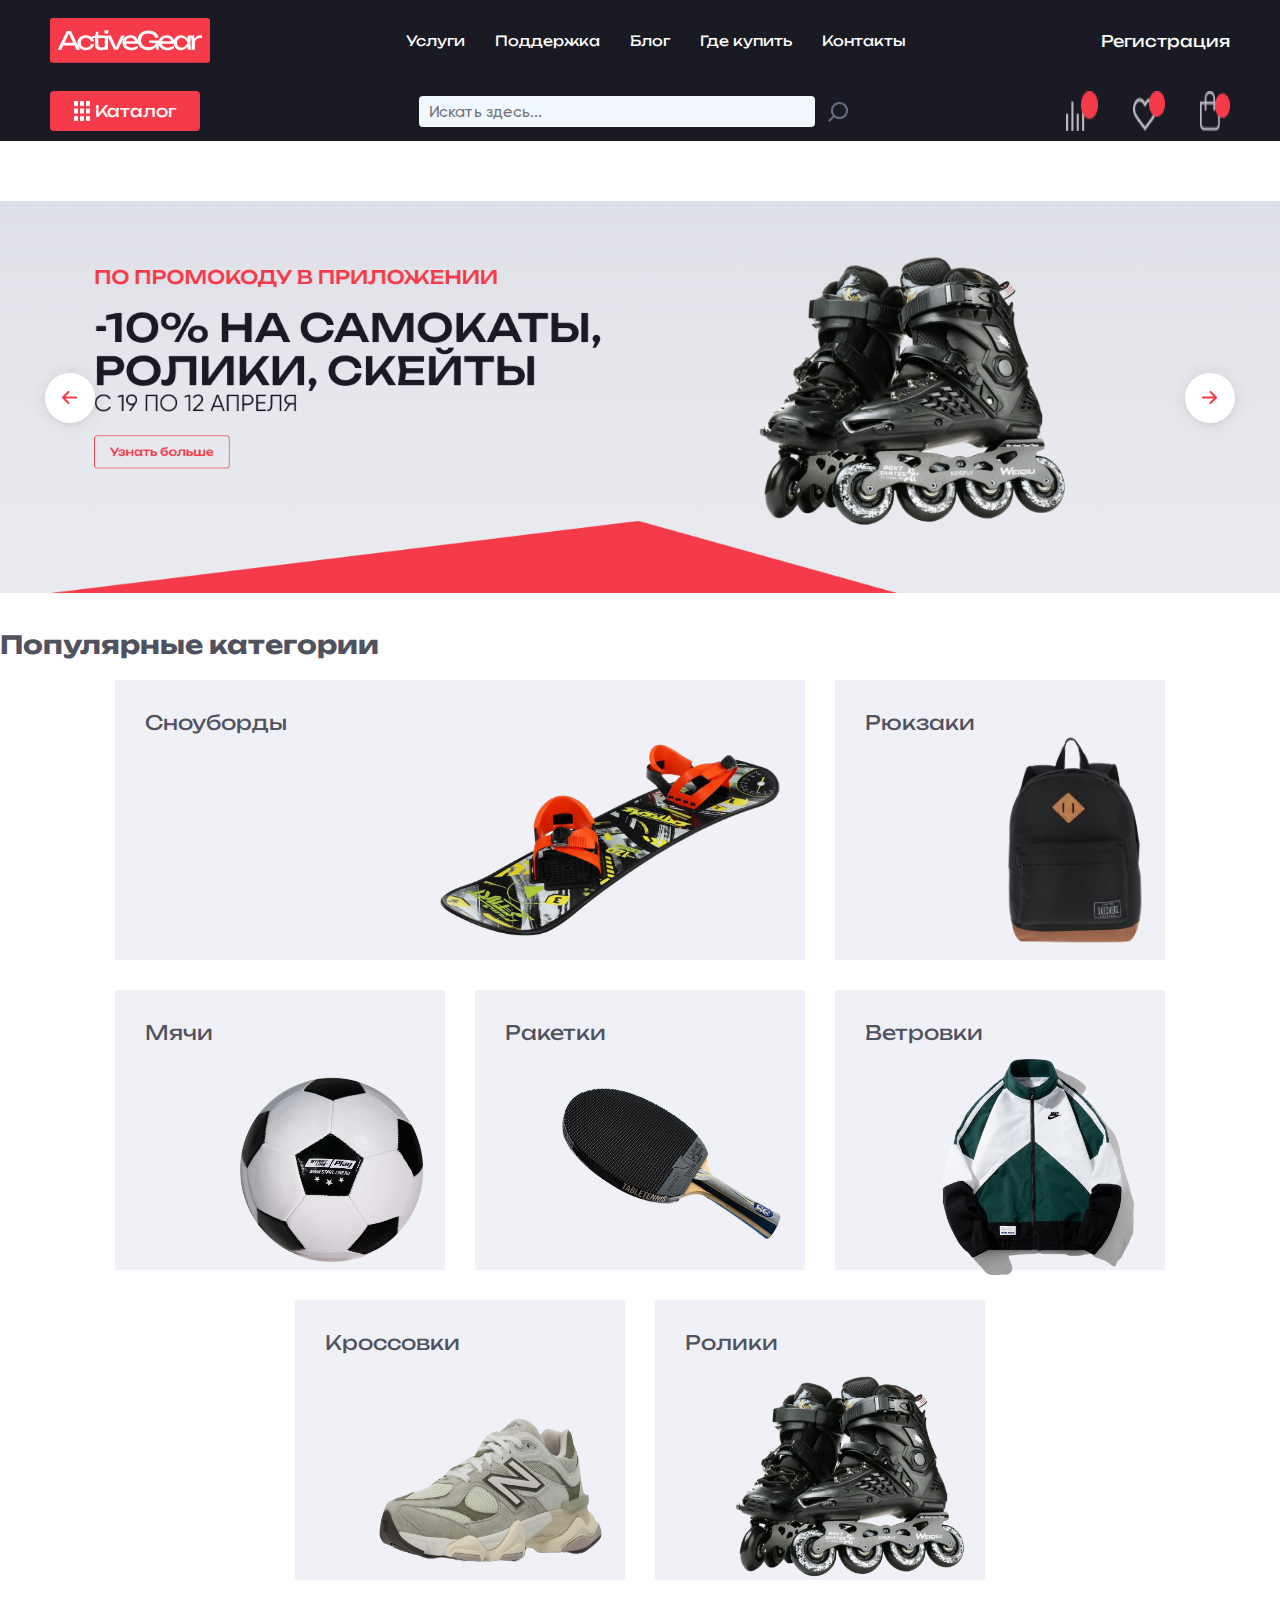
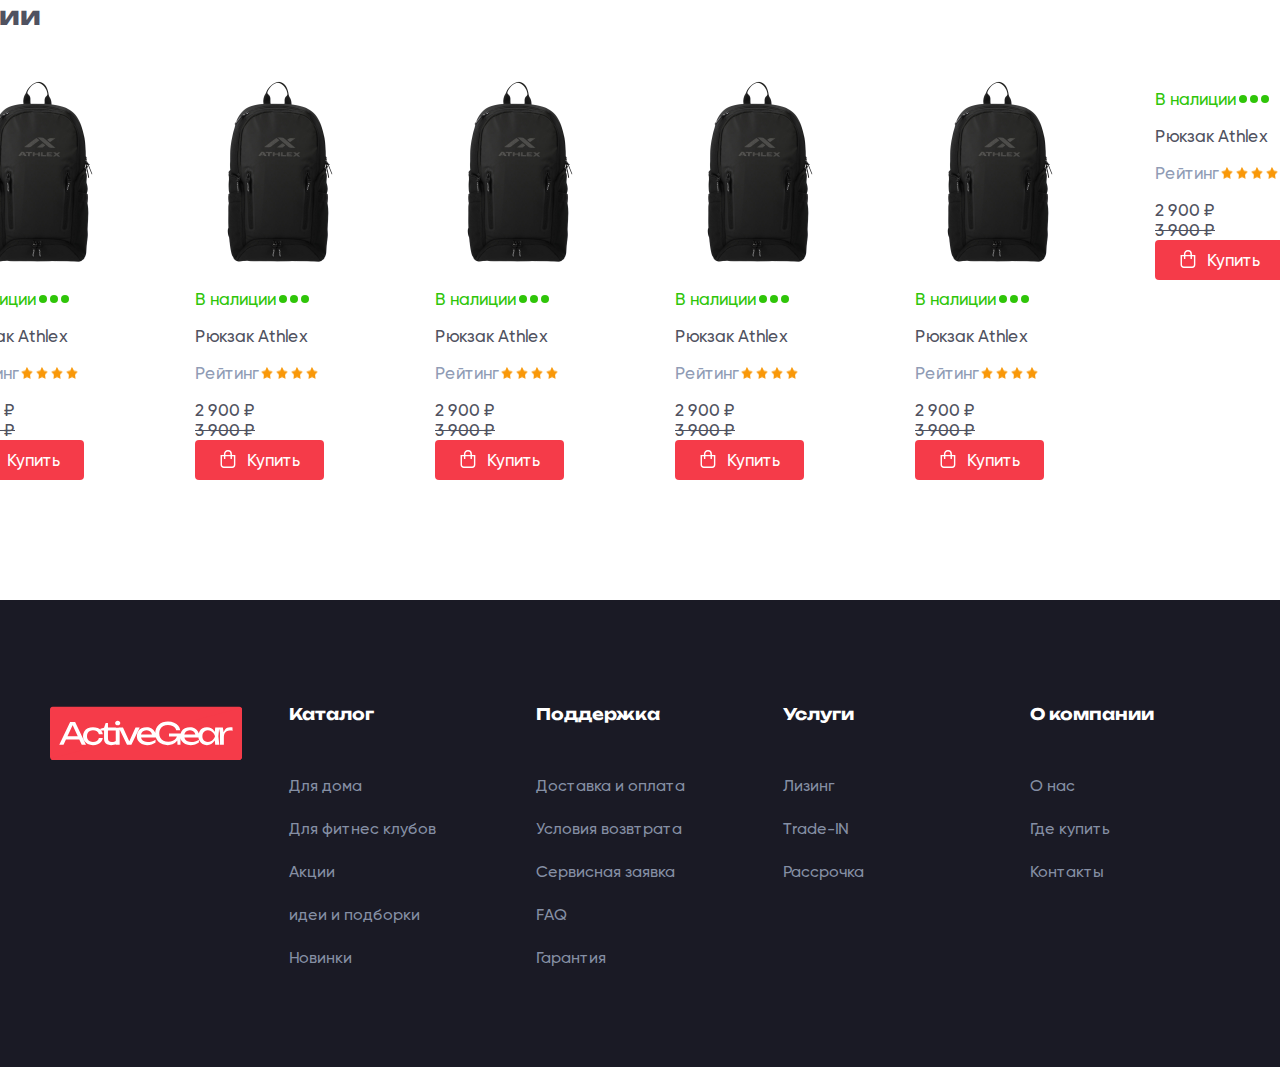
==== index.html @ 94739336 "Merge branch 'main' of https://github.com/Progibatorr2005/pr22" ====
<!DOCTYPE html>
<html lang="en">
<head>
    <meta charset="UTF-8">
    <meta name="viewport" content="width=device-width, initial-scale=1.0">
    <title>Document</title>
    <link rel="stylesheet" href="./css/index.css">
    <link rel="preconnect" href="https://fonts.googleapis.com">
    <link rel="preconnect" href="https://fonts.gstatic.com" crossorigin>
    <link href="https://fonts.googleapis.com/css2?family=Unbounded&display=swap" rel="stylesheet">
    <link rel="stylesheet" href="./css/style.css">
    <link rel="stylesheet" href="./css/fancybox.css">

</head>
<body>
    <header>
        <div class="header_container">
            <div class="header_container__top">
                <img src="./img/logo.svg">
                <div class="header_nav">
                    <button><p>Услуги</p></button>
                    <button><p>Поддержка</p></button>
                    <button><p>Блог</p></button>
                    <button><p>Где купить</p></button>
                    <button><p>Контакты</p></button>
                </div>
                
                <button id="register-btn">Регистрация</button>

                <div id="register-modal" class="modal">
                  <div class="modal-content">
                    <span class="close-button">&times;</span>
                    <h2>Регистрация</h2>
                    <button style="border-color: black;" class="google-btn red_line_button">
                        <img src="./img/google.png">
                        <p>Войти через Google</p>
                    </button>
                    <div class="or-divider">или</div>
                    <input type="email" id="email-input" placeholder="Введите email">
                    <input type="password" id="password-input" placeholder="Введите пароль">
                    <button class="confirm-btn red_button">Подтвердить</button>
                    <p>Уже есть аккаунт? <a href="#" id="login-link">Войти</a></p>
                  </div>
                </div>
                
                <div id="login-modal" class="modal">
                  <div class="modal-content">
                    <span class="close-button">&times;</span>
                    <h2>Вход</h2>
                    <input type="email" id="login-email" placeholder="Введите email">
                    <input type="password" id="login-password" placeholder="Введите пароль">
                    <button class="confirm-btn red_button">Войти</button>
                  </div>
                </div>
            </div>
            <div class="header_container__bottom">
                <button class="red_button" id="catalog-button">
                    <img src="/img/catalog.png">
                    <p>Каталог</p>
                </button>
                <form class="form">
                    <input class="search" type="text" placeholder="Искать здесь...">
                    <button class="button">
                        <img src="/img/search.png" alt="">
                    </button>
                  </form>
                <div class="header_container__bottom__rightblock">
                    <button><img src="/img/srav.png"></button>
                    <button><img src="/img/heaart.png"></button>
                    <button><img src="/img/baasket.png"></button>
                </div>
            </div>
        </div>


        </div>
        <div id="catalog-overlay" class="hidden">
            <div id="catalog-content">
                    <div class="tab">
                        <button class="tablinks" onclick="openCity(event, 'Одежда')">Одежда</button>
                        <button class="tablinks" onclick="openCity(event, 'Обувь')">Обувь</button>
                        <button class="tablinks" onclick="openCity(event, 'Аксессуары')">Аксессуары</button>
                        <button class="tablinks" onclick="openCity(event, 'Рыбалка и охота')">Рыбалка и охота</button>
                        <button class="tablinks" onclick="openCity(event, 'Велоспорт')">Велоспорт</button>
                        <button class="tablinks" onclick="openCity(event, 'Бег')">Бег</button>
                        <button class="tablinks" onclick="openCity(event, 'Туризм и активный отдых')">Туризм и активный отдых</button>
                        <button class="tablinks" onclick="openCity(event, 'Зимний спорт')">Зимний спорт</button>
                      </div>
                      
                      <div id="Одежда" class="tabcontent">
                        <div class="tabcontent__card">
                            <img src="./img/11.png">
                            <p>Куртки и ветровки</p>
                        </div>
                        <div class="tabcontent__card">
                            <img src="./img/22.png">
                            <p>Жилетки</p>
                        </div>
                        <div class="tabcontent__card">
                            <img src="./img/33.png">
                            <p>Толствоки и худи</p>
                        </div>
                        <div class="tabcontent__card">
                            <img src="./img/44.png">
                            <p>Футболки и лонглсивы</p>
                        </div>
                        <div class="tabcontent__card">
                            <img src="./img/55.png">
                            <p>Брюки</p>
                        </div>
                        <div class="tabcontent__card">
                            <img src="./img/66.png">
                            <p>Шорты</p>
                        </div>
                      </div>
                      <div id="Обувь" class="tabcontent">
                        <a href="./catalog.html">
                            <div class="tabcontent__card">
                                <img src="./img/rectanglecross.png">
                                <p>Кроссовки</p>
                            </div>
                        </a>
                    
                        <div class="tabcontent__card">
                            <img src="./img/ced.png">
                            <p>Кеды</p>
                        </div>
                        <div class="tabcontent__card">
                            <img src="./img/buts.png">
                            <p>Бутсы</p>
                        </div>
                        <div class="tabcontent__card">
                            <img src="./img/polubot.png">
                            <p>Полуботинки</p>
                        </div>
                        <div class="tabcontent__card">
                            <img src="./img/shlep.png">
                            <p>Шлепанцы и сабо</p>
                        </div>
                        <div class="tabcontent__card">
                            <img src="./img/borc.png">
                            <p>Борцовки</p>
                        </div>
                    </div>
                
                <div id="Аксессуары" class="tabcontent">
                </div>
                <div id="Рыбалка и охота" class="tabcontent">
                </div>
                <div id="Велоспорт" class="tabcontent">
                </div>
                <div id="Бег" class="tabcontent">
                </div>
                <div id="Туризм и активный отдых" class="tabcontent">
                </div>
                <div id="Зимний спорт" class="tabcontent">
                </div>
                
                </div>
              <button style="display: none;" id="close-catalog">Закрыть</button>
            </div>
          </div>

    </header>
    <main>
        <div class="swiper-container">
            <div class="swiper-wrapper">
              <div class="swiper-slide">
                <img class="p" style="max-width: 1410px;" src="./img/main_baner.png">
                <img class="o" src="./img/222222222.png" alt="">
              </div>
              <div class="swiper-slide">Слайд 2</div>
              <div class="swiper-slide">Слайд 3</div>
            </div>
            <div class="swiper-button-prev">
                <img src="./img/arrow.png" alt="">
            </div>
            <div class="swiper-button-next">
                <img src="./img/arrow2.png" alt="">
            </div>
          </div>
          <script src="../js/script.js"></script>
          <div class="main_block">
            <h2 style="max-width: 1410px; margin:30px auto 20px;">Популярные категории</h2>
            <div class="main_block__line">
                
                <div class="big_category_card category_card">
                    <p>Сноуборды</p>
                    <img style="width: 350px;" src="./img/snow.png">
                </div>
                <div class="category_card">
                    <p>Рюкзаки</p>
                    <img style="width: 140px; height: 210px;" src="./img/backpack2.png">
                </div>
                <div class="category_card">
                    <p>Мячи</p>
                    <img style="width: 190px; margin-top: 30px;" src="./img/bool.png">
                </div>
                <div class="category_card">
                    <p>Ракетки</p>
                    <img style="margin-top: 40px;" src="./img/raket.png">
                </div>
                <div class="category_card">
                    <p>Ветровки</p>
                    <img src="./img/vetr.png">
                </div>
                <div class="category_card">
                    <p>Кроссовки</p>
                    <img style="margin-top: 60px; height: 150px;" src="./img/adasdasdasdasdasd.png">
                </div>
                <div class="category_card">
                    <p>Ролики</p>
                    <img src="./img/roliki.png">
                </div>
                </div>
                <div class="x">
                    <div class="promotion">
                        <h2>Акции</h2>
                        <div class="promotion__line">
                            <div class="promotion__line--card">
                                <div class="promotion__line_img">
                                    <img src="./img/backpack.png" alt="">
                                </div>
                                <div class="promotion__line_text">
                                    <div class="promotion__line_availability">
                                        <p>В налиции</p>
                                        <div class="circle"></div>
                                        <div class="circle"></div>
                                        <div class="circle"></div>
                                    </div>
                                    <p class="h">Рюкзак Athlex</p>
                                    <div class="promotion__line_rating">
                                        <p>Рейтинг</p>
                                        <img src="./img/star.png" alt="">
                                        <img src="./img/star.png" alt="">
                                        <img src="./img/star.png" alt="">
                                        <img src="./img/star.png" alt="">
                                    </div>
                                    <div class="promotion__line_buy_displey promotion__line_buy ">
                                        <div class="promotion__line_buy-left">
                                            <p>2 900 ₽</p>
                                            <p><s>3 900 ₽</s></p>
                                        </div>
                                        <div class="promotion__line_buy-right">
                                            <button class="red_button" style="font-size: 17px;">
                                                <img src="./img/Group 738.svg" alt="">
                                                 <p>Купить</p>
                                            </button>
                                        </div>
                                    </div>
                                </div>
                            </div>
                            <div class="promotion__line--card">
                                <div class="promotion__line_img">
                                    <img src="./img/backpack.png" alt="">
                                </div>
                                <div class="promotion__line_text">
                                    <div class="promotion__line_availability">
                                        <p>В налиции</p>
                                        <div class="circle"></div>
                                        <div class="circle"></div>
                                        <div class="circle"></div>
                                    </div>
                                    <p class="h">Рюкзак Athlex</p>
                                    <div class="promotion__line_rating">
                                        <p>Рейтинг</p>
                                        <img src="./img/star.png" alt="">
                                        <img src="./img/star.png" alt="">
                                        <img src="./img/star.png" alt="">
                                        <img src="./img/star.png" alt="">
                                    </div>
                                    <div class="promotion__line_buy promotion__line_buy_displey">
                                        <div class="promotion__line_buy-left">
                                            <p>2 900 ₽</p>
                                            <p><s>3 900 ₽</s></p>
                                        </div>
                                        <div class="promotion__line_buy-right">
                                            <button class="red_button" style="font-size: 17px;">
                                                <img src="./img/Group 738.svg" alt="">
                                                 <p>Купить</p>
                                            </button>
                                        </div>
                                    </div>
                                </div>
                            </div>
                            <div class="promotion__line--card">
                                <div class="promotion__line_img">
                                    <img src="./img/backpack.png" alt="">
                                </div>
                                <div class="promotion__line_text">
                                    <div class="promotion__line_availability">
                                        <p>В налиции</p>
                                        <div class="circle"></div>
                                        <div class="circle"></div>
                                        <div class="circle"></div>
                                    </div>
                                    <p class="h">Рюкзак Athlex</p>
                                    <div class="promotion__line_rating">
                                        <p>Рейтинг</p>
                                        <img src="./img/star.png" alt="">
                                        <img src="./img/star.png" alt="">
                                        <img src="./img/star.png" alt="">
                                        <img src="./img/star.png" alt="">
                                    </div>
                                    <div class="promotion__line_buy promotion__line_buy_displey">
                                        <div class="promotion__line_buy-left">
                                            <p>2 900 ₽</p>
                                            <p><s>3 900 ₽</s></p>
                                        </div>
                                        <div class="promotion__line_buy-right">
                                            <button class="red_button" style="font-size: 17px;">
                                                <img src="./img/Group 738.svg" alt="">
                                                 <p>Купить</p>
                                            </button>
                                        </div>
                                    </div>
                                </div>
                            </div>
                            <div class="promotion__line--card">
                                <div class="promotion__line_img">
                                    <img src="./img/backpack.png" alt="">
                                </div>
                                <div class="promotion__line_text">
                                    <div class="promotion__line_availability">
                                        <p>В налиции</p>
                                        <div class="circle"></div>
                                        <div class="circle"></div>
                                        <div class="circle"></div>
                                    </div>
                                    <p class="h">Рюкзак Athlex</p>
                                    <div class="promotion__line_rating">
                                        <p>Рейтинг</p>
                                        <img src="./img/star.png" alt="">
                                        <img src="./img/star.png" alt="">
                                        <img src="./img/star.png" alt="">
                                        <img src="./img/star.png" alt="">
                                    </div>
                                    <div class="promotion__line_buy promotion__line_buy_displey">
                                        <div class="promotion__line_buy-left">
                                            <p>2 900 ₽</p>
                                            <p><s>3 900 ₽</s></p>
                                        </div>
                                        <div class="promotion__line_buy-right">
                                            <button class="red_button" style="font-size: 17px;">
                                                <img src="./img/Group 738.svg" alt="">
                                                 <p>Купить</p>
                                            </button>
                                        </div>
                                    </div>
                                </div>
                            </div>
                            <div class="promotion__line--card">
                                <div class="promotion__line_img">
                                    <img src="./img/backpack.png" alt="">
                                </div>
                                <div class="promotion__line_text">
                                    <div class="promotion__line_availability">
                                        <p>В налиции</p>
                                        <div class="circle"></div>
                                        <div class="circle"></div>
                                        <div class="circle"></div>
                                    </div>
                                    <p class="h">Рюкзак Athlex</p>
                                    <div class="promotion__line_rating">
                                        <p>Рейтинг</p>
                                        <img src="./img/star.png" alt="">
                                        <img src="./img/star.png" alt="">
                                        <img src="./img/star.png" alt="">
                                        <img src="./img/star.png" alt="">
                                    </div>
                                    <div class="promotion__line_buy promotion__line_buy_displey">
                                        <div class="promotion__line_buy-left">
                                            <p>2 900 ₽</p>
                                            <p><s>3 900 ₽</s></p>
                                        </div>
                                        <div class="promotion__line_buy-right">
                                            <button class="red_button" style="font-size: 17px;">
                                                <img src="./img/Group 738.svg" alt="">
                                                 <p>Купить</p>
                                            </button>
                                        </div>
                                    </div>
                                </div>
                            </div>
                            <div class="promotion__line--card">
                                <div class="promotion__line_img">
                                    <img src=."/img/backpack.png" alt="">
                                </div>
                                <div class="promotion__line_text">
                                    <div class="promotion__line_availability">
                                        <p>В налиции</p>
                                        <div class="circle"></div>
                                        <div class="circle"></div>
                                        <div class="circle"></div>
                                    </div>
                                    <p class="h">Рюкзак Athlex</p>
                                    <div class="promotion__line_rating">
                                        <p>Рейтинг</p>
                                        <img src="./img/star.png" alt="">
                                        <img src="./img/star.png" alt="">
                                        <img src="./img/star.png" alt="">
                                        <img src="./img/star.png" alt="">
                                    </div>
                                    <div class="promotion__line_buy promotion__line_buy_displey">
                                        <div class="promotion__line_buy-left">
                                            <p>2 900 ₽</p>
                                            <p><s>3 900 ₽</s></p>
                                        </div>
                                        <div class="promotion__line_buy-right">
                                            <button class="red_button" style="font-size: 17px;">
                                                <img src="./img/Group 738.svg" alt="">
                                                 <p>Купить</p>
                                            </button>
                                        </div>
                                    </div>
                                </div>
                            </div>  
                        </div>
                    </div>
                </div>
           </div>
    </main>
    <footer>
        <div class="footer_contaner">
            <img src="/img/logo.svg" alt="">
            <div class="footer_contaner__info_block">
                <button><h3>Каталог</h3></button>
                <button><p>Для дома</p></button>
                <button><p>Для фитнес клубов</p></button>
                <button><p>Акции</p></button>
                <button><p>идеи и подборки</p></button>
                <button><p>Новинки</p></button>
            </div>
            <div class="footer_contaner__info_block">
                <button><h3>Поддержка</h3></button>
                <button><p>Доставка и оплата</p></button>
                <button><p>Условия возвтрата</p></button>
                <button><p>Сервисная заявка</p></button>
                <button><p>FAQ</p></button>
                <button><p>Гарантия</p></button>
            </div>
            <div class="footer_contaner__info_block">
                <button><h3>Услуги</h3></button>
                <button><p>Лизинг</p></button>
                <button><p>Trade-IN</p></button>
                <button><p>Рассрочка</p></button>
            </div>
            <div class="footer_contaner__info_block">
                <button><h3>О компании</h3></button>
                <button><p>О нас</p></button>
                <button><p>Где купить</p></button>
                <button><p>Контакты</p></button>
            </div>
        </div>
    </footer>

</body>
</html>
---- css/index.css ----
@font-face {
    font-family: Gilroy;
    src: url(/fonts/Gilroy-Medium.ttf);
}


body{
    margin: 0;
    padding: 0;
    background-color: #F6F6F6;
  }
  
h2{
    font-size: 25px;
    font-family: Unbounded;
}

  * {box-sizing: border-box;}
  

  button {
    padding: 0;
    border: none;
    font: inherit;
    color: inherit;
    background-color: transparent;
    cursor: pointer;
    display: flex;
  }

header{
    background-color: #1A1A25;
    display: flex;
    justify-content: center;
    padding: 0 50px;
    font-family: Unbounded;
    width: 100%;

  } 

footer{
    margin-top: 100px;
}

.red_line_button{
    padding: 12px 20px;
    border: #F53B49 solid 1px;
    border-radius: 4px;
    color: #F53B49;
    font-family: Unbounded;
    font-size: 15px;
    align-items: center;
}

.header_container{
    width: 1410px;
}

.header_container__top{
    display: flex;
    justify-content: space-between;
    height: 81px;
    align-items: center;
}

.header_container__bottom{
    padding: 10px 0;
    display: flex;
    justify-content: space-between;
}

.red_button{
    background-color: #F53B49;
    border-radius: 4px;
    padding: 10px 24px;
    display: flex;
    justify-content: space-between;
    gap: 5px;
}

.red_button p {
    margin: 0;
    font-family: Unbounded;
}

.header_nav{
    display: flex;
    gap: 30px;
    font-size: 14px;
}


header button{
    color: #FFFFFF;
}

.header_container__top img{
    width: 160px;
}

.header_container__bottom__rightblock{
    display: flex;
    gap: 35px;
}

footer{
    background-color: #1A1A25;
    display: flex;
    justify-content: center;
    padding: 88px 50px;

}

.footer_contaner{
    width: 1410px;
    display: flex;
    flex-wrap: wrap;
    justify-content: space-between;

}

.footer_contaner h3{
    font-size: 16px;
}

footer img{
    width: 192px;
    margin-bottom: 200px;
}

.footer_contaner__info_block{
    display: flex;
    flex-direction: column;
    width: 200px;


}

.footer_contaner__info_block h3{
    margin-bottom: 40px;
    color: #FFFFFF;
    font-family: Unbounded;
    text-align: left;
}

.footer_contaner__info_block p {
    color: #858FA4;
    font-family: Gilroy;
    margin: 12px 0;
    text-align: left;
}



.swiper-container {
    display: flex;
    justify-content: center;
    position: relative;
    overflow: hidden;
    margin-top: 60px;
  }
  
  .swiper-wrapper {
    display: flex;
    transition: transform 0.5s ease-in-out;
  }
  
  .swiper-slide {
    width: 100%;
    flex-shrink: 0;
    text-align: center;
    font-size: 24px;
  }
  
  .swiper-button-prev,
  .swiper-button-next {
    position: absolute;
    top: 50%;
    transform: translateY(-50%);
    padding: 10px;
    cursor: pointer;
  }
  
  .swiper-button-prev {
    left: 10px;
  }
  
  .swiper-button-next {
    right: 10px;
  }
  
.main_block{
    
}


.main_block__line{
    display: flex;
    justify-content: center;
    flex-wrap: wrap;
    gap: 30px;
    margin-top: 30px;
    max-width: 1410px;
    margin: 0 auto;
}

.category_card{
    width: 330px;
    height: 280px;
    background-color: #F0F1F7;
}



.big_category_card{
    width: 690px;
    height: 280px;
    background-color: #F0F1F7;
}

.category_card p{
    margin: 30px 30px 0 30px;
    font-family: Unbounded;
    font-size: 20px;

    
}

.category_card img{
    float: right;
    width: 230px;
    margin: 0 20px 20px 0;
}

.promotion{
    display: block;
    justify-content: center;
    width: 1410px;
}

.x{
    display: flex;
    justify-content: center;
}

.promotion__line{
    overflow-x: scroll;
    display: flex;
    gap: 30px;
    overflow-y: hidden
}

.promotion__line--card{
    width: 280px;
    height: auto;
    background-color: #FFFFFF;
    border-radius: 6px;
    padding: 20px;
    -moz-user-select: -moz-none;
-o-user-select: none;
-khtml-user-select: none;
-webkit-user-select: none;
user-select: none;
}

.promotion__line--card p{
    font-family: Gilroy;
    font-size: 17px;
}

.promotion__line_img{
    display: flex;
    justify-content: center;
}

.promotion__line--card img{
    max-height: 200px;
    max-width: 250px;
}

.promotion__line_buy{
    display: flex;
    justify-content: space-between;
}

.promotion__line_buy-right img{
    width: 18px;
    height: 18px;

}


.promotion__line_buy-left p{
    font-size: 17px;
    margin: 0;
}

.promotion__line_availability{
    display: flex;
    gap: 3px;
    color: #2FC509;
    font-size: 12px;
    font-family: Gilroy;
    align-items: center;
}

.promotion__line_buy-right button{
    height: 40px;
    display: flex;
    gap: 10px;
    color: #FFFFFF;
    font-size: 14px;
}

.circle{
    border-radius: 50%;
    background-color    : #2FC509;
    width: 8px;
    height: 8px;

}

.promotion__line_rating{
    display: flex;
    gap: 3px;
    align-items: center;
    color: #909CB5;
}

.promotion__line_rating img{
    width: 12px;
    height: 12px;
}   

.h{
    font-size: 22px;
    margin: 0;
}

.search{
    border: #1A1A25 solid 2px;
    border-radius: 6px;
    width: 400px;
    height: 35px;
    font-family: Gilroy;
    padding: 0 10px;
    background-color:aliceblue;
    outline: none;
}

.form{
    display: flex;
    gap: 10px;
    align-items: center;
}
  @media (min-width: 1440px){

  }



  #catalog-overlay {
    position: fixed;
    width: 100%;
    height: 100%;
    background-color: rgba(0, 0, 0, 0.5);
    z-index: 100; /* Поверх всего контента */
  }
  
  #catalog-content {
    position: absolute;
    width: 100%;
    top: 141px;
    background-color: white;
  }
  
  .hidden {
    display: none;
  }


.tab {
    float: left;
    background-color: #f1f1f1;
    width: 20%;
}

/* Style the buttons that are used to open the tab content */
.tab button {
    display: block;
    background-color: inherit;
    color: black;
    padding: 12px 16px;
    width: 100%;
    border: none;
    outline: none;
    text-align: left;
    cursor: pointer;
    transition: 0.3s;
}

/* Change background color of buttons on hover */
.tab button:hover {
    background-color: #ddd;
}

/* Create an active/current "tab button" class */
.tab button.active {
    background-color: #ccc;
}

/* Style the tab content */
.tabcontent {
    float: left;
    padding: 0px 12px;
    width: 70%;
    border-left: none;
    display: flex;
    flex-wrap: wrap;
    gap: 30px;
}

.tabcontent__card{
    width: 280px;
    display: flex;
    gap: 20px;
    font-size: 16px;
    font-family: Gilroy;
    align-items: center;
}

.tabcontent__card img{
    width: 90px;
    height: 90px;
}




.modal {
    display: none;
    position: fixed;
    z-index: 1;
    left: 0;
    top: 0;
    width: 100%;
    height: 100%;
    overflow: auto;
    background-color: rgba(0, 0, 0, 0.4);
  }

.modal button{
    color: #1A1A25;
}
  
  .modal-content {
    background-color: #fefefe;
    margin: 15% auto;
    padding: 20px;
    border: 1px solid #888;
    width: 30%;
    text-align: center;
    border-radius: 4px;
  }
  
  .close-button {
    color: #aaa;
    float: right;
    font-size: 28px;
    font-weight: bold;
  }
  
  .close-button:hover,
  .close-button:focus {
    color: black;
    text-decoration: none;
    cursor: pointer;
  }

  .confirm-btn {
    margin: 18px auto;
    color: #FFFFFF !important;
  }

  .google-btn{
    gap: 20px;
    margin: 18px auto;
  }
  .google-btn img{
    width: 40px;
  }

  .or-divider{
    margin: 10px;
  }

  .modal-content input{
    height: 30px;
    font-family: Gilroy;
    border-radius: 4px;
    padding: 3px 5px;
  }

.promotion__line_buy_displey{
    display: block !important;
}


.o{
    display: none;
}

@media(max-width: 320px){
    main{
        padding: 0 10px;
    }

    .header_container__bottom__rightblock{
        gap: 10px;
    }

    header{
        padding: 0 10px;
    }

    .header_container__top img{
        width: 120px;
    }
    
    .header_nav{
        display: none;
    }

    .footer_contaner img{
        margin-bottom: 30px;
    }

    .form{
        display: none;
    }

    .promotion__line{
        width: 300px;
    }

    .modal-content{
        width: 100%;
    }

    .red_line_button{
        font-size:12px;
    }
    .o{
        display: block;
    }
    .p{
        display: none;
    }

    .swiper-button-prev{
        margin-top: 200px;
    }
    .swiper-button-next{
        margin-top: 200px;
    }
}
---- css/style.css ----
/* -------------------------------- 

Primary style

-------------------------------- */
html * {
  -webkit-font-smoothing: antialiased;
  -moz-osx-font-smoothing: grayscale;
}

*, *:after, *:before {
  -webkit-box-sizing: border-box;
  -moz-box-sizing: border-box;
  box-sizing: border-box;
}

body {
  font-size: 100%;
  font-family: "PT Sans", sans-serif;
  color: #505260;
  background-color: white;
}

a {
  color: #2f889a;
  text-decoration: none;
}

img {
  max-width: 100%;
}

input, textarea {
  font-family: "PT Sans", sans-serif;
  font-size: 16px;
  font-size: 1rem;
}
input::-ms-clear, textarea::-ms-clear {
  display: none;
}

/* -------------------------------- 

Main components 

-------------------------------- */
header[role=banner] {
  position: relative;
  height: 50px;
  background: #343642;
  z-index: 1;
}
header[role=banner] #cd-logo {
  float: left;
  margin: 4px 0 0 5%;
  /* reduce logo size on mobile and make sure it is left aligned with the transform-origin property */
  -webkit-transform-origin: 0 50%;
  -moz-transform-origin: 0 50%;
  -ms-transform-origin: 0 50%;
  -o-transform-origin: 0 50%;
  transform-origin: 0 50%;
  -webkit-transform: scale(0.8);
  -moz-transform: scale(0.8);
  -ms-transform: scale(0.8);
  -o-transform: scale(0.8);
  transform: scale(0.8);
}
header[role=banner] #cd-logo img {
  display: block;
}
header[role=banner]::after {
  /* clearfix */
  content: '';
  display: table;
  clear: both;
}
@media only screen and (min-width: 768px) {
  header[role=banner] {
    height: 80px;
  }
  header[role=banner] #cd-logo {
    margin: 20px 0 0 5%;
    -webkit-transform: scale(1);
    -moz-transform: scale(1);
    -ms-transform: scale(1);
    -o-transform: scale(1);
    transform: scale(1);
  }
}

.main-nav {
  float: right;
  margin-right: 5%;
  width: 44px;
  height: 100%;
  background: url("../img/cd-icon-menu.svg") no-repeat center center;
  cursor: pointer;
}
.main-nav ul {
  position: absolute;
  top: 0;
  left: 0;
  width: 100%;
  -webkit-transform: translateY(-100%);
  -moz-transform: translateY(-100%);
  -ms-transform: translateY(-100%);
  -o-transform: translateY(-100%);
  transform: translateY(-100%);
}
.main-nav ul.is-visible {
  -webkit-transform: translateY(50px);
  -moz-transform: translateY(50px);
  -ms-transform: translateY(50px);
  -o-transform: translateY(50px);
  transform: translateY(50px);
}
.main-nav a {
  display: block;
  height: 50px;
  line-height: 50px;
  padding-left: 5%;
  background: #292a34;
  border-top: 1px solid #3b3d4b;
  color: #FFF;
}
@media only screen and (min-width: 768px) {
  .main-nav {
    width: auto;
    height: auto;
    background: none;
    cursor: auto;
  }
  .main-nav ul {
    position: static;
    width: auto;
    -webkit-transform: translateY(0);
    -moz-transform: translateY(0);
    -ms-transform: translateY(0);
    -o-transform: translateY(0);
    transform: translateY(0);
    line-height: 80px;
  }
  .main-nav ul.is-visible {
    -webkit-transform: translateY(0);
    -moz-transform: translateY(0);
    -ms-transform: translateY(0);
    -o-transform: translateY(0);
    transform: translateY(0);
  }
  .main-nav li {
    display: inline-block;
    margin-left: 1em;
  }
  .main-nav li:nth-last-child(2) {
    margin-left: 2em;
  }
  .main-nav a {
    display: inline-block;
    height: auto;
    line-height: normal;
    background: transparent;
  }
  .main-nav a.cd-signin, .main-nav a.cd-signup {
    padding: .6em 1em;
    border: 1px solid rgba(255, 255, 255, 0.6);
    border-radius: 50em;
  }
  .main-nav a.cd-signup {
    background: #2f889a;
    border: none;
  }
}

.cd-intro {
  position: relative;
  height: 200px;
  line-height: 200px;
  text-align: center;
}
.cd-intro h1 {
  font-size: 22px;
  font-size: 1.375rem;
  color: rgba(52, 54, 66, 0.5);
}
@media only screen and (min-width: 600px) {
  .cd-intro {
    height: 300px;
    line-height: 300px;
  }
}
@media only screen and (min-width: 1170px) {
  .cd-intro h1 {
    font-size: 32px;
    font-size: 2rem;
  }
}

/* -------------------------------- 

xnugget info 

-------------------------------- */
.cd-nugget-info {
  text-align: center;
  position: absolute;
  width: 100%;
  height: 50px;
  line-height: 50px;
  bottom: 0;
  left: 0;
}
.cd-nugget-info a {
  position: relative;
  display: inline-block;
  padding: 0 2em;
  background-color: #da5067;
  border-radius: 50em;
  font-size: 16px;
  color: #fff;
  -webkit-transition: all 0.2s;
  -moz-transition: all 0.2s;
  transition: all 0.2s;
}
.no-touch .cd-nugget-info a:hover {
  opacity: .8;
}
.cd-nugget-info span {
  display: inline-block;
}
.cd-nugget-info span svg {
  display: block;
}
.cd-nugget-info .cd-nugget-info-arrow {
  fill: #fff;
}

/* -------------------------------- 

xsigin/signup popup 

-------------------------------- */
.cd-user-modal {
  position: fixed;
  top: 0;
  left: 0;
  width: 100%;
  height: 100%;
  background: rgba(52, 54, 66, 0.9);
  z-index: 3;
  overflow-y: auto;
  cursor: pointer;
  visibility: hidden;
  opacity: 0;
  -webkit-transition: opacity 0.3s 0, visibility 0 0.3s;
  -moz-transition: opacity 0.3s 0, visibility 0 0.3s;
  transition: opacity 0.3s 0, visibility 0 0.3s;
}
.cd-user-modal.is-visible {
  visibility: visible;
  opacity: 1;
  -webkit-transition: opacity 0.3s 0, visibility 0 0;
  -moz-transition: opacity 0.3s 0, visibility 0 0;
  transition: opacity 0.3s 0, visibility 0 0;
}
.cd-user-modal.is-visible .cd-user-modal-container {
  -webkit-transform: translateY(0);
  -moz-transform: translateY(0);
  -ms-transform: translateY(0);
  -o-transform: translateY(0);
  transform: translateY(0);
}
.cd-user-modal-container {
  position: relative;
  width: 90%;
  max-width: 600px;
  background: #FFF;
  margin: 3em auto 4em;
  cursor: auto;
  border-radius: 0.25em;
  -webkit-transform: translateY(-30px);
  -moz-transform: translateY(-30px);
  -ms-transform: translateY(-30px);
  -o-transform: translateY(-30px);
  transform: translateY(-30px);
  -webkit-transition-property: -webkit-transform;
  -moz-transition-property: -moz-transform;
  transition-property: transform;
  -webkit-transition-duration: 0.3s;
  -moz-transition-duration: 0.3s;
  transition-duration: 0.3s;
}
.cd-user-modal-container .cd-switcher:after {
  content: "";
  display: table;
  clear: both;
}
.cd-user-modal-container .cd-switcher li {
  width: 50%;
  float: left;
  text-align: center;
}
.cd-user-modal-container .cd-switcher li:first-child a {
  border-radius: .25em 0 0 0;
}
.cd-user-modal-container .cd-switcher li:last-child a {
  border-radius: 0 .25em 0 0;
}
.cd-user-modal-container .cd-switcher a {
  display: block;
  width: 100%;
  height: 50px;
  line-height: 50px;
  background: #d2d8d8;
  color: #809191;
}
.cd-user-modal-container .cd-switcher a.selected {
  background: #FFF;
  color: #505260;
}
@media only screen and (min-width: 600px) {
  .cd-user-modal-container {
    margin: 4em auto;
  }
  .cd-user-modal-container .cd-switcher a {
    height: 70px;
    line-height: 70px;
  }
}
.cd-form {
  padding: 1.4em;
}
.cd-form .fieldset {
  position: relative;
  margin: 1.4em 0;
}
.cd-form .fieldset:first-child {
  margin-top: 0;
}
.cd-form .fieldset:last-child {
  margin-bottom: 0;
}
.cd-form label {
  font-size: 14px;
  font-size: 0.875rem;
}
.cd-form label.image-replace {
  /* заменить текст с иконой */
  display: inline-block;
  position: absolute;
  left: 15px;
  top: 50%;
  bottom: auto;
  -webkit-transform: translateY(-50%);
  -moz-transform: translateY(-50%);
  -ms-transform: translateY(-50%);
  -o-transform: translateY(-50%);
  transform: translateY(-50%);
  height: 20px;
  width: 20px;
  overflow: hidden;
  text-indent: 100%;
  white-space: nowrap;
  color: transparent;
  text-shadow: none;
  background-repeat: no-repeat;
  background-position: 50% 0;
}
/* Иконки полей ввода */
.cd-form label.cd-username {
  background-image: url("../img/cd-icon-username.svg");
}
.cd-form label.cd-email {
  background-image: url("../img/cd-icon-email.svg");
}
.cd-form label.cd-password {
  background-image: url("../img/cd-icon-password.svg");
}
.cd-form input {
  margin: 0;
  padding: 0;
  border-radius: 0.25em;
}
.cd-form input.full-width {
  width: 100%;
}
.cd-form input.has-padding {
  padding: 12px 20px 12px 50px;
}
.cd-form input.has-border {
  border: 1px solid #d2d8d8;
  -webkit-appearance: none;
  -moz-appearance: none;
  -ms-appearance: none;
  -o-appearance: none;
  appearance: none;
}
.cd-form input.has-border:focus {
  border-color: #343642;
  box-shadow: 0 0 5px rgba(52, 54, 66, 0.1);
  outline: none;
}
.cd-form input.has-error {
  border: 1px solid #d76666;
}
.cd-form input[type=password] {
  /* пространство для кнопки Скрыть */
  padding-right: 65px;
}
.cd-form input[type=submit] {
  padding: 16px 0;
  cursor: pointer;
  background: #2f889a;
  color: #FFF;
  font-weight: bold;
  border: none;
  -webkit-appearance: none;
  -moz-appearance: none;
  -ms-appearance: none;
  -o-appearance: none;
  appearance: none;
}
.no-touch .cd-form input[type=submit]:hover, .no-touch .cd-form input[type=submit]:focus {
  background: #3599ae;
  outline: none;
}
.cd-form .hide-password {
  display: inline-block;
  position: absolute;
  right: 0;
  top: 0;
  padding: 6px 15px;
  border-left: 1px solid #d2d8d8;
  top: 50%;
  bottom: auto;
  -webkit-transform: translateY(-50%);
  -moz-transform: translateY(-50%);
  -ms-transform: translateY(-50%);
  -o-transform: translateY(-50%);
  transform: translateY(-50%);
  font-size: 14px;
  font-size: 0.875rem;
  color: #343642;
}
.cd-form .cd-error-message {
  display: inline-block;
  position: absolute;
  left: -5px;
  bottom: -35px;
  background: rgba(215, 102, 102, 0.9);
  padding: .8em;
  z-index: 2;
  color: #FFF;
  font-size: 13px;
  font-size: 0.8125rem;
  border-radius: 0.25em;
  /* предотвращения кликов и прикосновения */
  pointer-events: none;
  visibility: hidden;
  opacity: 0;
  -webkit-transition: opacity 0.2s 0, visibility 0 0.2s;
  -moz-transition: opacity 0.2s 0, visibility 0 0.2s;
  transition: opacity 0.2s 0, visibility 0 0.2s;
}
.cd-form .cd-error-message::after {
  /* уголок сообщения об ошибке */
  content: '';
  position: absolute;
  left: 22px;
  bottom: 100%;
  height: 0;
  width: 0;
  border-left: 8px solid transparent;
  border-right: 8px solid transparent;
  border-bottom: 8px solid rgba(215, 102, 102, 0.9);
}
.cd-form .cd-error-message.is-visible {
  opacity: 1;
  visibility: visible;
  -webkit-transition: opacity 0.2s 0, visibility 0 0;
  -moz-transition: opacity 0.2s 0, visibility 0 0;
  transition: opacity 0.2s 0, visibility 0 0;
}
@media only screen and (min-width: 600px) {
  .cd-form {
    padding: 2em;
  }
  .cd-form .fieldset {
    margin: 2em 0;
  }
  .cd-form .fieldset:first-child {
    margin-top: 0;
  }
  .cd-form .fieldset:last-child {
    margin-bottom: 0;
  }
  .cd-form input.has-padding {
    padding: 16px 20px 16px 50px;
  }
  .cd-form input[type=submit] {
    padding: 16px 0;
  }
}
.cd-form-message {
  padding: 1.4em 1.4em 0;
  font-size: 14px;
  font-size: 0.875rem;
  line-height: 1.4;
  text-align: center;
}
@media only screen and (min-width: 600px) {
  .cd-form-message {
    padding: 2em 2em 0;
  }
}
.cd-form-bottom-message {
  position: absolute;
  width: 100%;
  left: 0;
  bottom: -30px;
  text-align: center;
  font-size: 14px;
  font-size: 0.875rem;
}
.cd-form-bottom-message a {
  color: #FFF;
  text-decoration: underline;
}
.cd-close-form {
  /* стиль X кнопки вверху справа */
  display: block;
  position: absolute;
  width: 40px;
  height: 40px;
  right: 0;
  top: -40px;
  background: url("../img/cd-icon-close.svg") no-repeat center center;
  text-indent: 100%;
  white-space: nowrap;
  overflow: hidden;
}
@media only screen and (min-width: 1170px) {
  .cd-close-form {
    display: none;
  }
}
#cd-login, #cd-signup, #cd-reset-password {
  display: none;
}
#cd-login.is-selected, #cd-signup.is-selected, #cd-reset-password.is-selected {
  display: block;
}
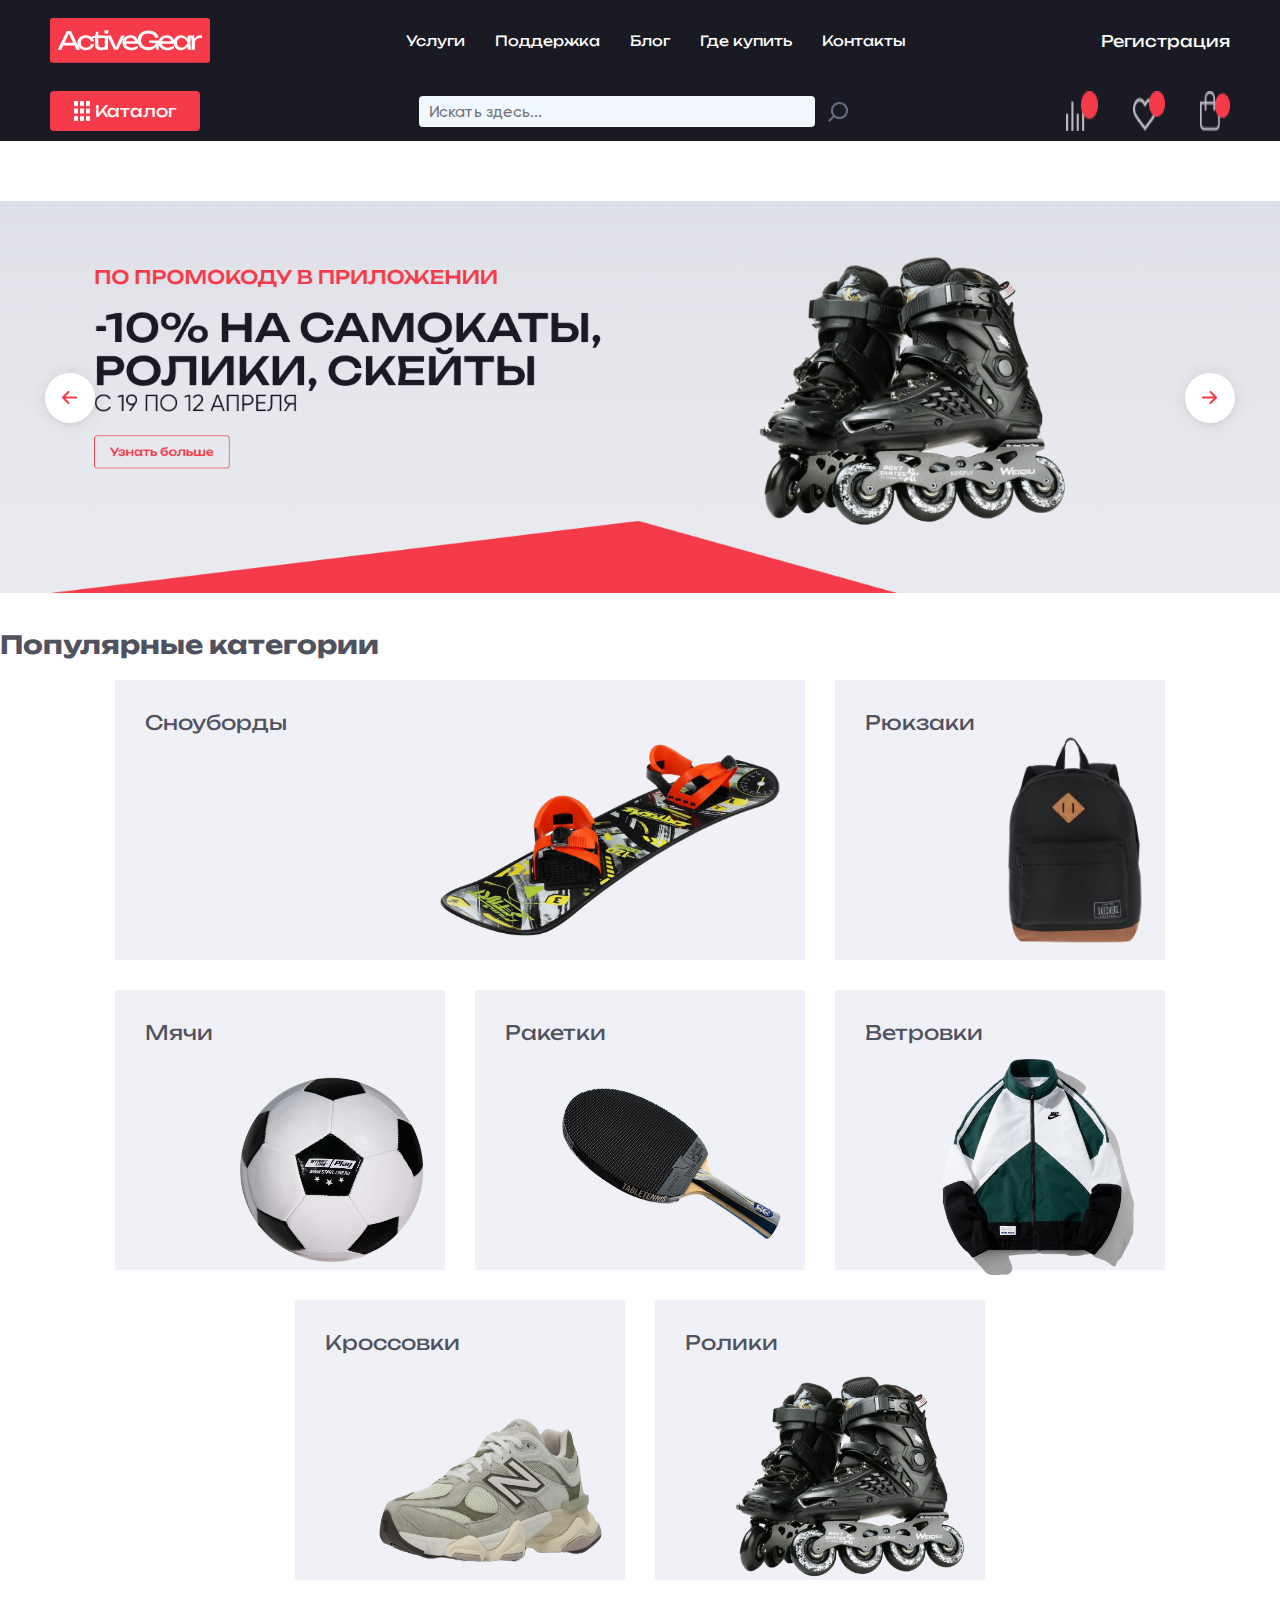
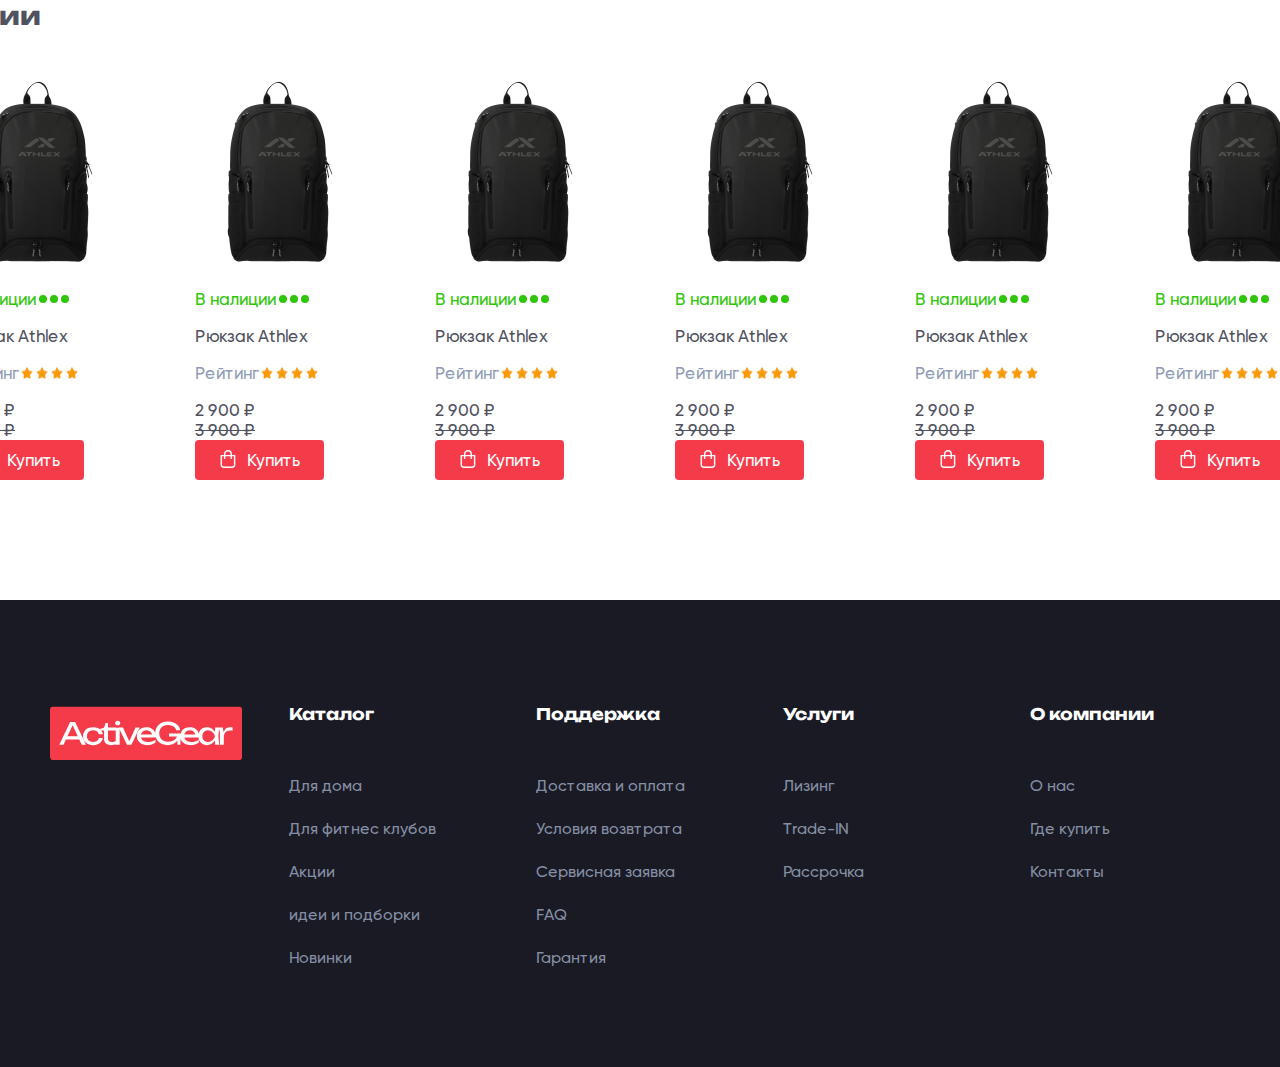
==== commit 4d53288d: "Update index.html" ====
--- a/index.html
+++ b/index.html
@@ -55,7 +55,7 @@
             </div>
             <div class="header_container__bottom">
                 <button class="red_button" id="catalog-button">
-                    <img src="/img/catalog.png">
+                    <img src="./img/catalog.png">
                     <p>Каталог</p>
                 </button>
                 <form class="form">
@@ -65,9 +65,9 @@
                     </button>
                   </form>
                 <div class="header_container__bottom__rightblock">
-                    <button><img src="/img/srav.png"></button>
-                    <button><img src="/img/heaart.png"></button>
-                    <button><img src="/img/baasket.png"></button>
+                    <button><img src="./img/srav.png"></button>
+                    <button><img src="./img/heaart.png"></button>
+                    <button><img src="./img/baasket.png"></button>
                 </div>
             </div>
         </div>
@@ -384,7 +384,7 @@
                             </div>
                             <div class="promotion__line--card">
                                 <div class="promotion__line_img">
-                                    <img src=."/img/backpack.png" alt="">
+                                    <img src="./img/backpack.png" alt="">
                                 </div>
                                 <div class="promotion__line_text">
                                     <div class="promotion__line_availability">
